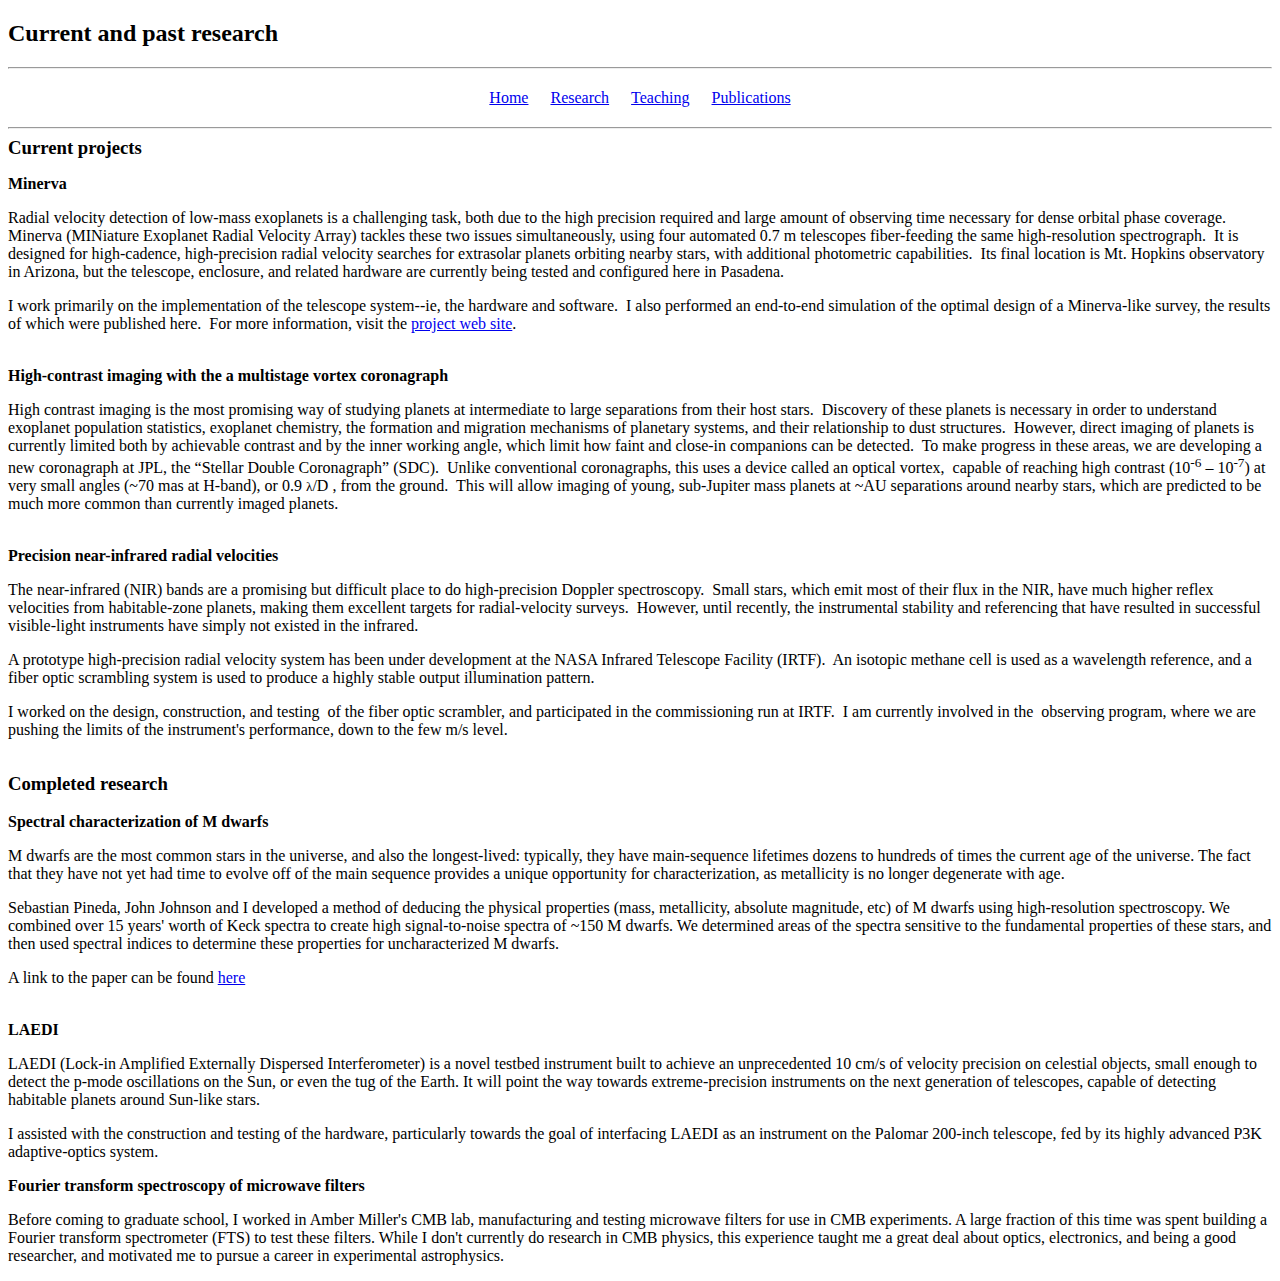
==== projects.html @ fd8e5121 "test2" ====
<!DOCTYPE html PUBLIC "-//W3C//DTD HTML 4.01//EN" "http://www.w3.org/TR/html4/strict.dtd">

<html><head>
  <title>Michael Bottom-Projects</title>
<style>
h3 {display:inline;}
h4 {display:inline;}
}</style>
  
  
  <meta content="text/html; charset=ISO-8859-1" http-equiv="content-type">

</head><body>
<h2> Current and past research </h2>

<HR>

<table cellpadding="10" align="center">
    <tr>
        <td>    
            </small></small></span><a href="index.html">Home</a>
        </td>
        <td>    
<a href="projects.html">Research</a>
        </td>
        <td>    
<a href="teaching.html">Teaching</a>
        </td>
        <td>    
<a href="publications.html">Publications</a>
        </td>
    </tr>
</table>
<HR>
<h3> Current projects </h3>
<p>
<h4> Minerva </h4>
<p>
Radial velocity detection of low-mass exoplanets is a challenging
task, both due to the high precision required and large amount of
observing time necessary for dense orbital phase coverage.&nbsp;
Minerva (MINiature Exoplanet Radial Velocity Array) tackles these two
issues simultaneously, using four automated 0.7 m telescopes
fiber-feeding the same high-resolution spectrograph.&nbsp; It is
designed for
high-cadence, high-precision radial velocity searches for extrasolar
planets orbiting nearby stars, with additional photometric
capabilities.&nbsp; Its final location is Mt. Hopkins observatory in
Arizona,
but the telescope, enclosure, and related hardware are currently being
tested and configured here in Pasadena.

<p>I work primarily on the implementation of the telescope system--ie,
the
hardware and software.&nbsp; I also performed an end-to-end simulation
of the optimal design of a Minerva-like survey, the results of which
were published here.&nbsp;
For more information, visit the <a href="http://www.cfa.harvard.edu/minerva/">project web site</a>.
</p>
<br> 

<h4> High-contrast imaging with the a multistage vortex coronagraph </h4>
<p>
High contrast imaging is the most promising way of studying planets at
intermediate to large separations from their host stars.&nbsp;
Discovery of these planets is necessary in order to understand
exoplanet population statistics, exoplanet chemistry, the formation and
migration mechanisms of planetary systems, and their relationship to
dust structures.&nbsp; However, direct imaging of planets is currently
limited both by achievable contrast and by the inner working angle,
which limit how faint and close-in companions can be detected.&nbsp; To
make progress in these areas, we are developing a new coronagraph at
JPL, the &#8220;Stellar Double Coronagraph&#8221; (SDC).&nbsp; Unlike conventional
coronagraphs, this uses a device called an optical vortex,&nbsp;
capable of reaching high contrast (10<sup>-6</sup> &#8211; 10<sup>-7</sup>)
at very small angles
(~70 mas at H-band), or 0.9 <small>&#955;</small>/D , from the
ground.&nbsp;
This will
allow imaging of young, sub-Jupiter mass planets at ~AU separations
around nearby stars, which are predicted to be much more common than
currently imaged planets.
</p>

<br> 
<h4> Precision near-infrared radial velocities </h4>

<p>The near-infrared (NIR) bands are a promising but difficult place to
do
high-precision Doppler spectroscopy.&nbsp; Small stars, which emit most
of their flux in the NIR, have much higher reflex velocities from
habitable-zone planets, making them excellent targets for
radial-velocity surveys.&nbsp; However, until recently, the
instrumental stability and referencing that have resulted in successful
visible-light instruments have simply not existed in the infrared.</p>

A prototype high-precision radial velocity system has been under
development at the NASA Infrared Telescope Facility (IRTF).&nbsp; An
isotopic methane cell is used as a wavelength reference, and a fiber
optic scrambling system is used to produce a highly stable output
illumination pattern.
<p>I worked on the design, construction, and testing&nbsp; of the fiber
optic scrambler, and participated in the commissioning run at
IRTF.&nbsp; I am currently involved in the&nbsp; observing program,
where we are pushing the limits of the instrument's performance, down
to the few m/s level.</p>
<br>
<h3> Completed research </h3>
<br></br>
<h4> Spectral characterization of M dwarfs</h4>
<p>
M dwarfs are the most common stars in the universe, and also the longest-lived: typically, they have main-sequence lifetimes dozens to hundreds of times the current age of the universe.  The fact that they have not yet had time to evolve off of the main sequence provides a unique opportunity for characterization, as metallicity is no longer degenerate with age.
</p>
<p>
Sebastian Pineda, John Johnson and I developed a method of deducing the physical properties (mass, metallicity, absolute magnitude, etc) of M dwarfs using high-resolution spectroscopy.  We combined over 15 years' worth of Keck spectra to create high signal-to-noise spectra of ~150 M dwarfs. We determined areas of the spectra sensitive to the fundamental properties of these stars, and then used  spectral indices to determine these properties for uncharacterized M dwarfs.
</p>
<p>
A link to the paper can be found <a href="http://adsabs.harvard.edu/abs/2013ApJ...767...28P">here</a>
</p>
<br>

<h4> LAEDI </h4>
<p>LAEDI (Lock-in Amplified Externally Dispersed Interferometer) is a novel testbed instrument built to achieve an unprecedented 10 cm/s of velocity precision on celestial objects, small enough to detect the p-mode oscillations on the Sun, or even the tug of the Earth. It will point the way towards extreme-precision instruments on the next generation of telescopes, capable of detecting habitable planets around Sun-like stars.
</p>
<p>I assisted with the construction and testing of the hardware, particularly towards the goal of interfacing LAEDI as an instrument on the Palomar 200-inch telescope, fed by its highly advanced P3K adaptive-optics system.
</p>

<h4>Fourier transform spectroscopy of microwave filters</h4>
<p>Before coming to graduate school, I worked in Amber Miller's CMB lab, manufacturing and testing microwave filters for use in CMB experiments.  A large fraction of this time was spent building a Fourier transform spectrometer (FTS) to test these filters.  While I don't currently do research in CMB physics, this experience taught me a great deal about optics, electronics, and being a good researcher, and motivated me to pursue a career in experimental astrophysics.</p>
</body></html>
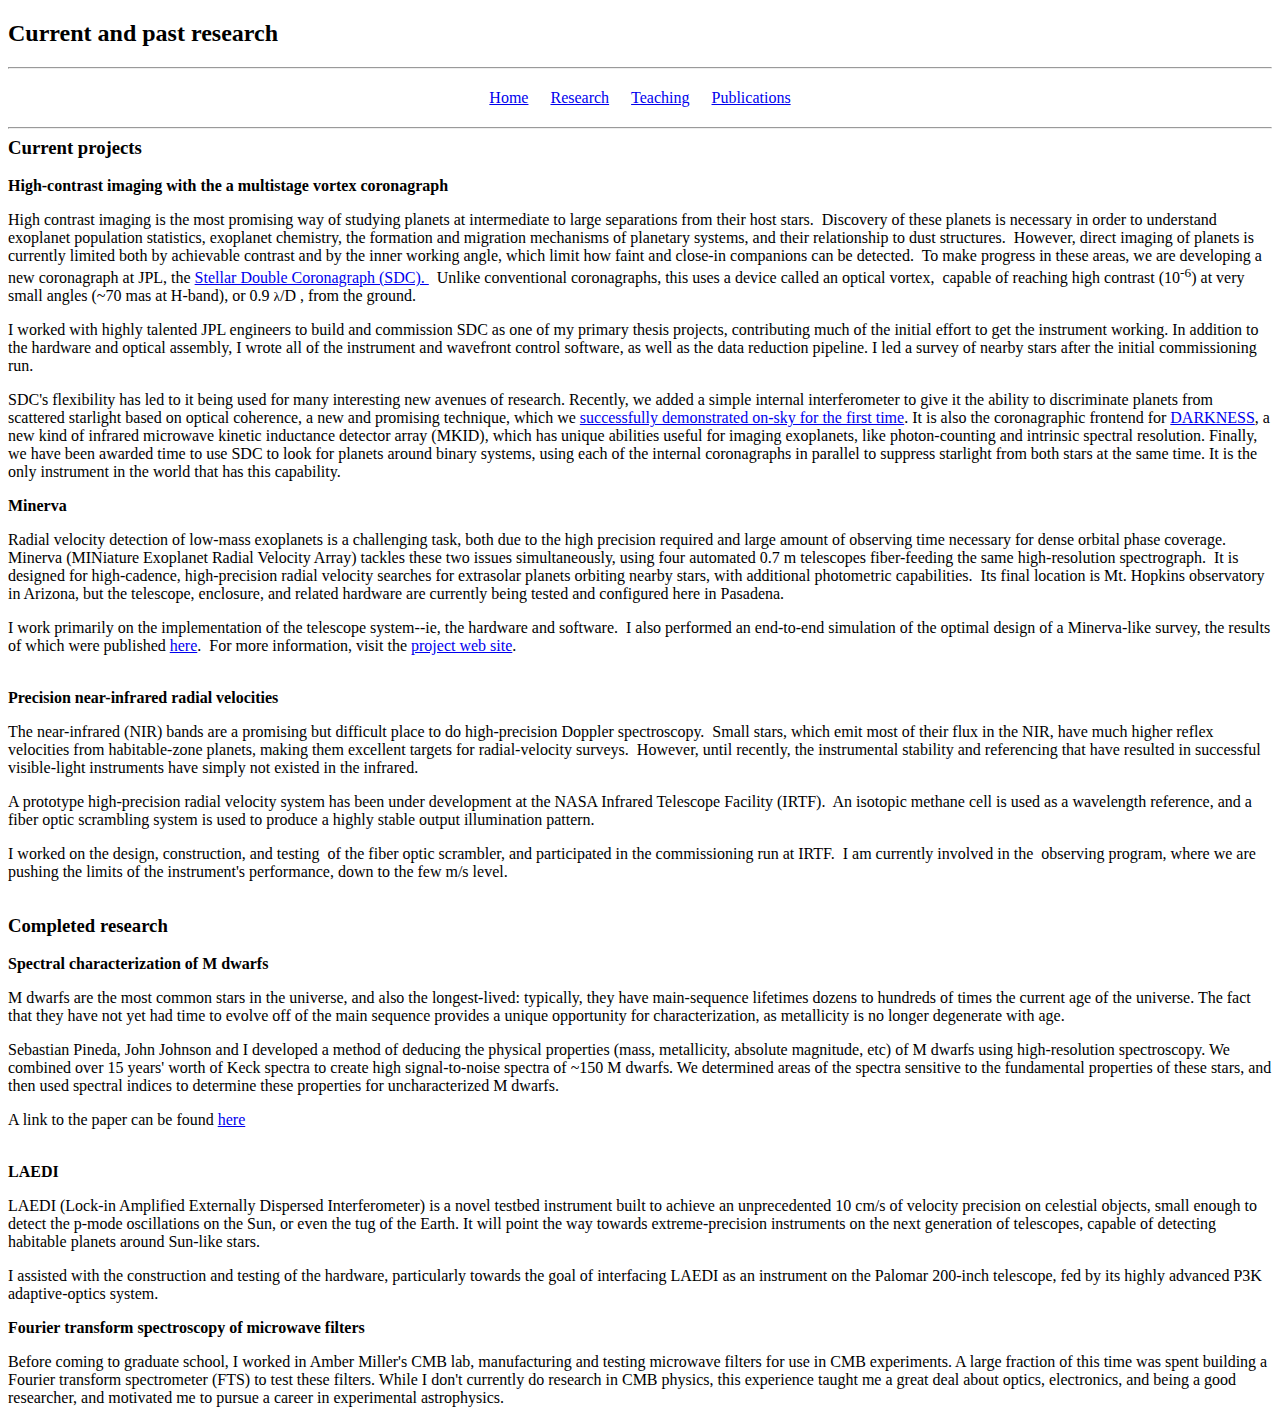
==== commit e73c26d8: "recovered!" ====
--- a/projects.html
+++ b/projects.html
@@ -1,6 +1,6 @@
 <!DOCTYPE html PUBLIC "-//W3C//DTD HTML 4.01//EN" "http://www.w3.org/TR/html4/strict.dtd">
-
-<html><head>
+<!-- saved from url=(0051)http://www.astro.caltech.edu/~mbottom/projects.html -->
+<html><head><meta http-equiv="Content-Type" content="text/html; charset=UTF-8">
   <title>Michael Bottom-Projects</title>
 <style>
 h3 {display:inline;}
@@ -8,33 +8,63 @@
 }</style>
   
   
-  <meta content="text/html; charset=ISO-8859-1" http-equiv="content-type">
+  
 
-</head><body>
+</head><body style="">
 <h2> Current and past research </h2>
 
-<HR>
+<hr>
 
 <table cellpadding="10" align="center">
-    <tr>
+    <tbody><tr>
         <td>    
-            </small></small></span><a href="index.html">Home</a>
+            <a href="http://www.astro.caltech.edu/~mbottom/index.html">Home</a>
         </td>
         <td>    
-<a href="projects.html">Research</a>
+<a href="http://www.astro.caltech.edu/~mbottom/projects.html">Research</a>
         </td>
         <td>    
-<a href="teaching.html">Teaching</a>
+<a href="http://www.astro.caltech.edu/~mbottom/teaching.html">Teaching</a>
         </td>
         <td>    
-<a href="publications.html">Publications</a>
+<a href="http://www.astro.caltech.edu/~mbottom/publications.html">Publications</a>
         </td>
     </tr>
-</table>
-<HR>
+</tbody></table>
+<hr>
 <h3> Current projects </h3>
+<br>
+<br>
+<h4> High-contrast imaging with the a multistage vortex coronagraph </h4>
 <p>
-<h4> Minerva </h4>
+High contrast imaging is the most promising way of studying planets at
+intermediate to large separations from their host stars.&nbsp;
+Discovery of these planets is necessary in order to understand
+exoplanet population statistics, exoplanet chemistry, the formation and
+migration mechanisms of planetary systems, and their relationship to
+dust structures.&nbsp; However, direct imaging of planets is currently
+limited both by achievable contrast and by the inner working angle,
+which limit how faint and close-in companions can be detected.&nbsp; To
+make progress in these areas, we are developing a new coronagraph at
+JPL, the <a href="http://iopscience.iop.org/article/10.1088/1538-3873/128/965/075003/meta"> Stellar Double Coronagraph (SDC). </a>&nbsp; Unlike conventional
+coronagraphs, this uses a device called an optical vortex,&nbsp;
+capable of reaching high contrast (10<sup>-6</sup>) 
+at very small angles
+(~70 mas at H-band), or 0.9 <small>λ</small>/D , from the
+ground.&nbsp;
+
+</p><p>
+I worked with highly talented JPL engineers to build and commission SDC as one of my primary thesis projects, contributing much of the initial effort to get the instrument working.  In addition to the hardware and optical assembly, I wrote all of the instrument and wavefront control software, as well as the data reduction pipeline.  I led a survey of nearby stars after the initial commissioning run.
+</p>
+
+<p>
+SDC's flexibility has led to it being used for many interesting new avenues of research.  Recently, we added a simple internal interferometer to give it the ability to discriminate planets from scattered starlight based on optical coherence, a new and promising technique, which we <a href="http://mnras.oxfordjournals.org/content/464/3/2937"> successfully demonstrated on-sky for the first time</a>.  It is also the coronagraphic frontend for <a href="http://web.physics.ucsb.edu/~bmazin/Mazin_Lab/Welcome.html">DARKNESS</a>, a new kind of infrared microwave kinetic inductance detector array (MKID), which has unique abilities useful for imaging exoplanets, like photon-counting and intrinsic spectral resolution.  Finally, we have been awarded time to use SDC to look for planets around binary systems, using each of the internal coronagraphs in parallel to suppress starlight from both stars at the same time.  It is the only instrument in the world that has this capability.
+</p>
+
+<p></p>
+
+<p>
+</p><h4> Minerva </h4>
 <p>
 Radial velocity detection of low-mass exoplanets is a challenging
 task, both due to the high precision required and large amount of
@@ -50,38 +80,13 @@
 but the telescope, enclosure, and related hardware are currently being
 tested and configured here in Pasadena.
 
-<p>I work primarily on the implementation of the telescope system--ie,
+</p><p>I work primarily on the implementation of the telescope system--ie,
 the
 hardware and software.&nbsp; I also performed an end-to-end simulation
 of the optimal design of a Minerva-like survey, the results of which
-were published here.&nbsp;
+were published <a href="http://authors.library.caltech.edu/38389/1/670174.pdf"> here</a>.&nbsp;
 For more information, visit the <a href="http://www.cfa.harvard.edu/minerva/">project web site</a>.
 </p>
-<br> 
-
-<h4> High-contrast imaging with the a multistage vortex coronagraph </h4>
-<p>
-High contrast imaging is the most promising way of studying planets at
-intermediate to large separations from their host stars.&nbsp;
-Discovery of these planets is necessary in order to understand
-exoplanet population statistics, exoplanet chemistry, the formation and
-migration mechanisms of planetary systems, and their relationship to
-dust structures.&nbsp; However, direct imaging of planets is currently
-limited both by achievable contrast and by the inner working angle,
-which limit how faint and close-in companions can be detected.&nbsp; To
-make progress in these areas, we are developing a new coronagraph at
-JPL, the &#8220;Stellar Double Coronagraph&#8221; (SDC).&nbsp; Unlike conventional
-coronagraphs, this uses a device called an optical vortex,&nbsp;
-capable of reaching high contrast (10<sup>-6</sup> &#8211; 10<sup>-7</sup>)
-at very small angles
-(~70 mas at H-band), or 0.9 <small>&#955;</small>/D , from the
-ground.&nbsp;
-This will
-allow imaging of young, sub-Jupiter mass planets at ~AU separations
-around nearby stars, which are predicted to be much more common than
-currently imaged planets.
-</p>
-
 <br> 
 <h4> Precision near-infrared radial velocities </h4>
 
@@ -106,7 +111,7 @@
 to the few m/s level.</p>
 <br>
 <h3> Completed research </h3>
-<br></br>
+<br><br>
 <h4> Spectral characterization of M dwarfs</h4>
 <p>
 M dwarfs are the most common stars in the universe, and also the longest-lived: typically, they have main-sequence lifetimes dozens to hundreds of times the current age of the universe.  The fact that they have not yet had time to evolve off of the main sequence provides a unique opportunity for characterization, as metallicity is no longer degenerate with age.
@@ -127,4 +132,5 @@
 
 <h4>Fourier transform spectroscopy of microwave filters</h4>
 <p>Before coming to graduate school, I worked in Amber Miller's CMB lab, manufacturing and testing microwave filters for use in CMB experiments.  A large fraction of this time was spent building a Fourier transform spectrometer (FTS) to test these filters.  While I don't currently do research in CMB physics, this experience taught me a great deal about optics, electronics, and being a good researcher, and motivated me to pursue a career in experimental astrophysics.</p>
-</body></html>
+
+</body></html>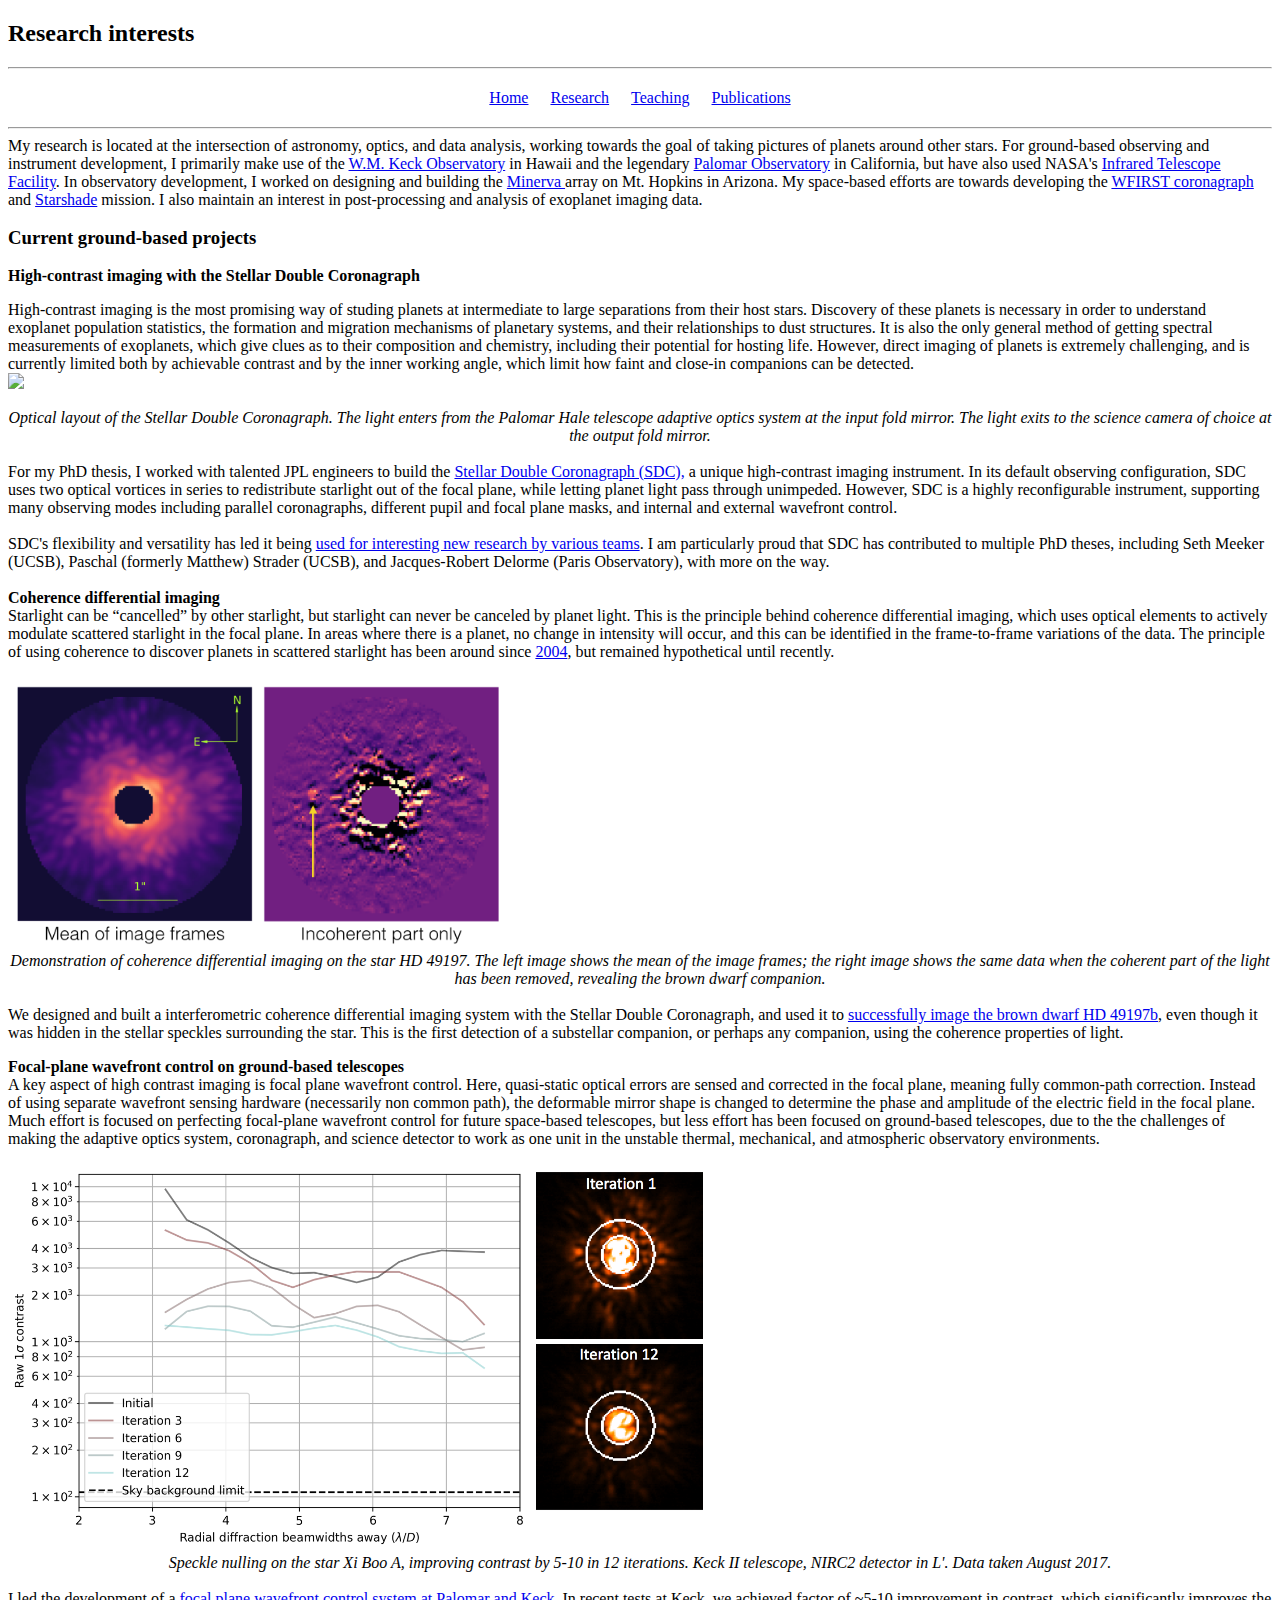
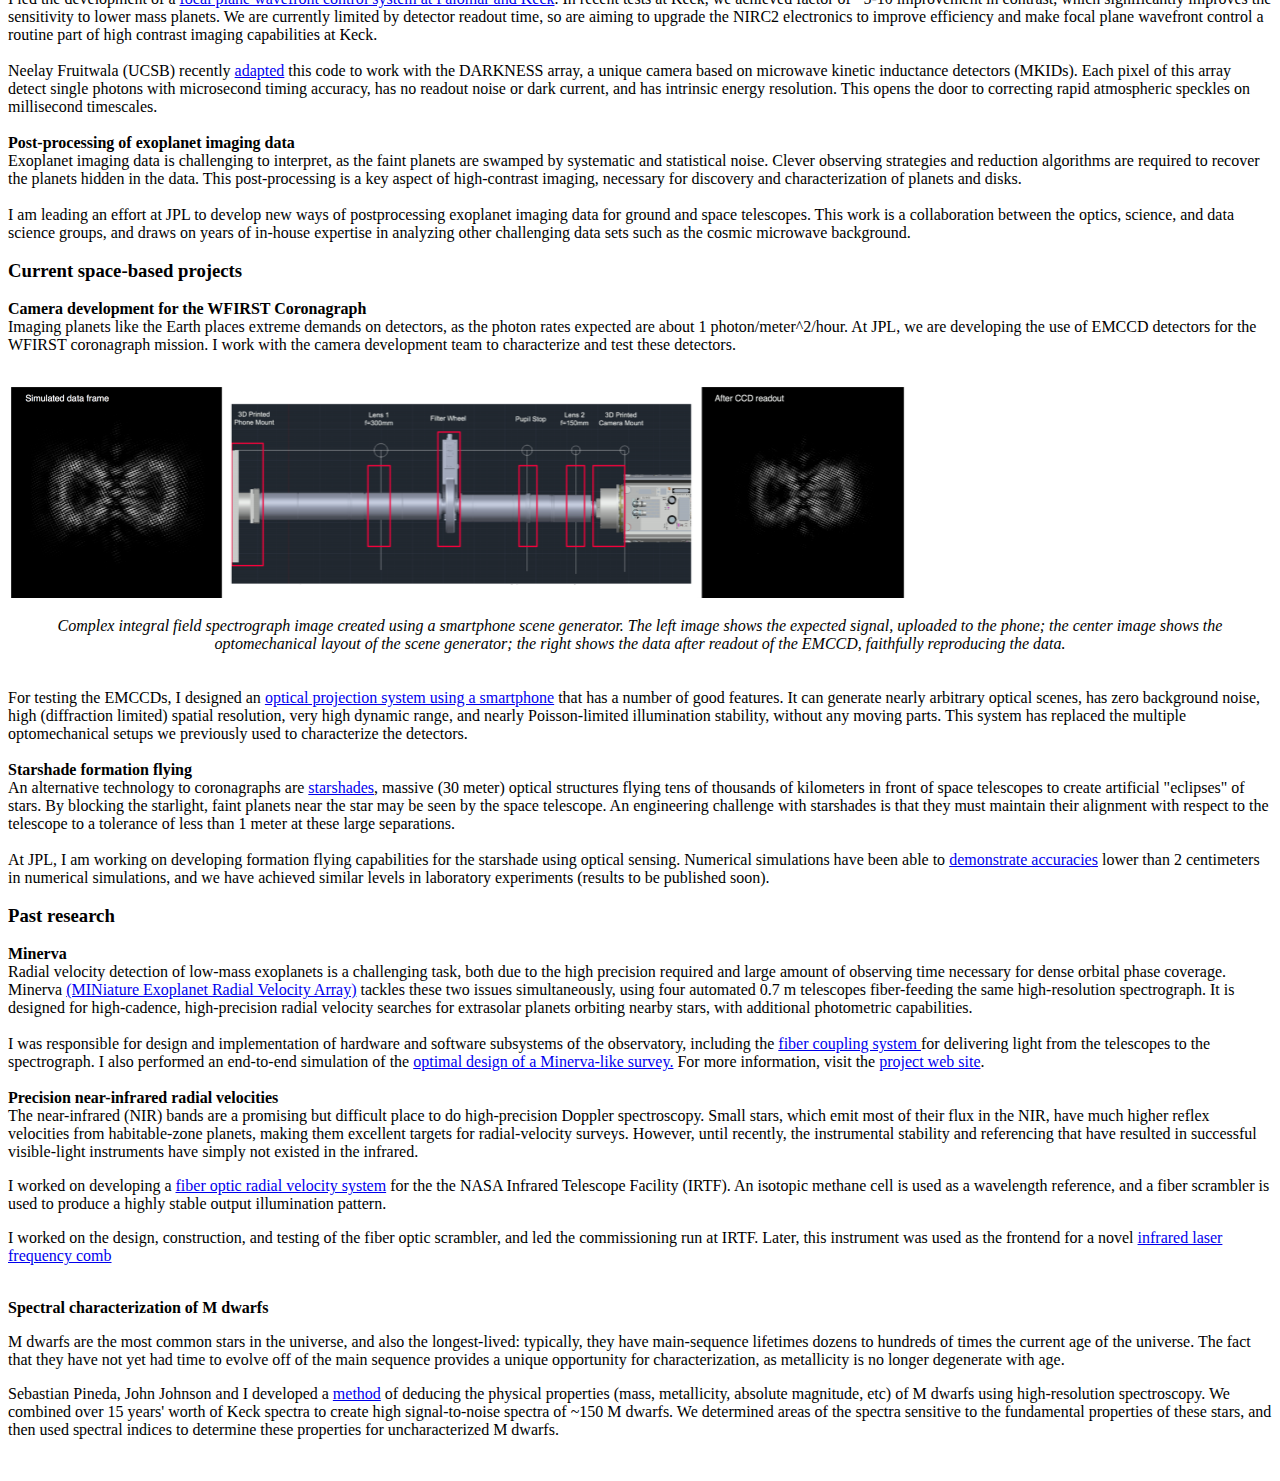
==== commit d85e48d5: "new website" ====
--- a/projects.html
+++ b/projects.html
@@ -1,136 +1,131 @@
 <!DOCTYPE html PUBLIC "-//W3C//DTD HTML 4.01//EN" "http://www.w3.org/TR/html4/strict.dtd">
-<!-- saved from url=(0051)http://www.astro.caltech.edu/~mbottom/projects.html -->
 <html><head><meta http-equiv="Content-Type" content="text/html; charset=UTF-8">
+ <link rel="stylesheet" href="home.css" type="text/css"> 
   <title>Michael Bottom-Projects</title>
 <style>
 h3 {display:inline;}
 h4 {display:inline;}
 }</style>
-  
-  
-  
 
 </head><body style="">
-<h2> Current and past research </h2>
+<h2> Research interests</h2>
 
 <hr>
 
 <table cellpadding="10" align="center">
     <tbody><tr>
         <td>    
-            <a href="http://www.astro.caltech.edu/~mbottom/index.html">Home</a>
+            <a href="index.html">Home</a>
         </td>
         <td>    
-<a href="http://www.astro.caltech.edu/~mbottom/projects.html">Research</a>
+<a href="projects.html">Research</a>
         </td>
         <td>    
-<a href="http://www.astro.caltech.edu/~mbottom/teaching.html">Teaching</a>
+<a href="teaching.html">Teaching</a>
         </td>
         <td>    
-<a href="http://www.astro.caltech.edu/~mbottom/publications.html">Publications</a>
+<a href="publications.html">Publications</a>
         </td>
     </tr>
 </tbody></table>
 <hr>
-<h3> Current projects </h3>
+My research is located at the intersection of astronomy, optics, and data analysis, working towards the goal of taking pictures of planets around other stars.  For ground-based observing and instrument development, I primarily make use of the <a href = "http://www.keckobservatory.org/">W.M. Keck Observatory</a> in Hawaii and the legendary <a href = "http://www.astro.caltech.edu/palomar/homepage.html">Palomar Observatory</a> in California, but have also used NASA's <a href = "http://irtfweb.ifa.hawaii.edu/">Infrared Telescope Facility</a>. In observatory development, I worked on designing and building the <a href = "https://www.cfa.harvard.edu/minerva/">Minerva </a>array on Mt. Hopkins in Arizona.  My space-based efforts are towards developing the <a href = "https://wfirst.gsfc.nasa.gov/">WFIRST coronagraph</a> and <a href = "https://www.jpl.nasa.gov/spaceimages/details.php?id=PIA20909">Starshade</a> mission.  I also maintain an interest in post-processing and analysis of exoplanet imaging data.<br><br>
+
+<h3> Current ground-based projects </h3>
 <br>
 <br>
-<h4> High-contrast imaging with the a multistage vortex coronagraph </h4>
+<h4> High-contrast imaging with the Stellar Double Coronagraph</h4>
 <p>
-High contrast imaging is the most promising way of studying planets at
-intermediate to large separations from their host stars.&nbsp;
-Discovery of these planets is necessary in order to understand
-exoplanet population statistics, exoplanet chemistry, the formation and
-migration mechanisms of planetary systems, and their relationship to
-dust structures.&nbsp; However, direct imaging of planets is currently
-limited both by achievable contrast and by the inner working angle,
-which limit how faint and close-in companions can be detected.&nbsp; To
-make progress in these areas, we are developing a new coronagraph at
-JPL, the <a href="http://iopscience.iop.org/article/10.1088/1538-3873/128/965/075003/meta"> Stellar Double Coronagraph (SDC). </a>&nbsp; Unlike conventional
-coronagraphs, this uses a device called an optical vortex,&nbsp;
-capable of reaching high contrast (10<sup>-6</sup>) 
-at very small angles
-(~70 mas at H-band), or 0.9 <small>λ</small>/D , from the
-ground.&nbsp;
+High-contrast imaging is the most promising way of studing planets at intermediate to large separations from their host stars. Discovery of these planets is necessary in order to understand exoplanet population statistics, the formation and migration mechanisms of planetary systems, and their relationships to dust structures.  It is also the only general method of getting spectral measurements of exoplanets, which give clues as to their composition and chemistry, including their potential for hosting life.  However, direct imaging of planets is extremely challenging, and is currently limited both by achievable contrast and by the inner working angle, which limit how faint and close-in companions can be detected. 
+<br>
+<img src="sdc.jpeg" width = 500 class="center">
+<center><i>Optical layout of the Stellar Double Coronagraph.  The light enters from the Palomar Hale telescope adaptive optics system at the input fold mirror.  The light exits to the science camera of choice at the output fold mirror.</i></center>
+<br>
+For my PhD thesis, I worked with talented JPL engineers to build the <a href="http://iopscience.iop.org/article/10.1088/1538-3873/128/965/075003/meta"> Stellar Double Coronagraph (SDC),</a> a unique high-contrast imaging instrument.  In its default observing configuration, SDC uses two optical vortices in series to redistribute starlight out of the focal plane, while letting planet light pass through unimpeded.  However, SDC is a highly reconfigurable instrument, supporting many observing modes including parallel coronagraphs, different pupil and focal plane masks, and internal and external wavefront control.
+<br>
+<br>
+SDC's flexibility and versatility has led it being <a href="sdc.html">used for interesting new research by various teams</a>.  I am particularly proud that SDC has contributed to multiple PhD theses, including Seth Meeker (UCSB), Paschal (formerly Matthew) Strader (UCSB), and Jacques-Robert Delorme (Paris Observatory), with more on the way. 
+<br><br>
+<h4>Coherence differential imaging</h4>
+<br>Starlight can be “cancelled” by other starlight, but starlight can never be canceled by planet light.  This is the principle behind coherence differential imaging, which uses optical elements to actively modulate scattered starlight in the focal plane.  In areas where there is a planet, no change in intensity will occur, and this can be identified in the frame-to-frame variations of the data.  The principle of using coherence to discover planets in scattered starlight has been around since <a href = "http://iopscience.iop.org/article/10.1086/423980">2004</a>, but remained hypothetical until recently. 
+<br><br>
 
-</p><p>
-I worked with highly talented JPL engineers to build and commission SDC as one of my primary thesis projects, contributing much of the initial effort to get the instrument working.  In addition to the hardware and optical assembly, I wrote all of the instrument and wavefront control software, as well as the data reduction pipeline.  I led a survey of nearby stars after the initial commissioning run.
-</p>
+<img src="hd49197b.png" width = 500 class="center">
+<center><i>Demonstration of coherence differential imaging on the star HD 49197.  The left image shows the mean of the image frames; the right image shows the same data when the coherent part of the light has been removed, revealing the brown dwarf companion.</i></center>
 
-<p>
-SDC's flexibility has led to it being used for many interesting new avenues of research.  Recently, we added a simple internal interferometer to give it the ability to discriminate planets from scattered starlight based on optical coherence, a new and promising technique, which we <a href="http://mnras.oxfordjournals.org/content/464/3/2937"> successfully demonstrated on-sky for the first time</a>.  It is also the coronagraphic frontend for <a href="http://web.physics.ucsb.edu/~bmazin/Mazin_Lab/Welcome.html">DARKNESS</a>, a new kind of infrared microwave kinetic inductance detector array (MKID), which has unique abilities useful for imaging exoplanets, like photon-counting and intrinsic spectral resolution.  Finally, we have been awarded time to use SDC to look for planets around binary systems, using each of the internal coronagraphs in parallel to suppress starlight from both stars at the same time.  It is the only instrument in the world that has this capability.
-</p>
+<br>
+ We designed and built a interferometric coherence differential imaging system with the Stellar Double Coronagraph, and used it to <a href="https://doi.org/10.1093/mnras/stw2544">successfully image the brown dwarf HD 49197b</a>, even though it was hidden in the stellar speckles surrounding the star.  This is the first detection of a substellar companion, or perhaps any companion, using the coherence properties of light.
 
 <p></p>
 
-<p>
-</p><h4> Minerva </h4>
-<p>
+<h4>Focal-plane wavefront control on ground-based telescopes</h4><br>
+A key aspect of high contrast imaging is focal plane wavefront control.  Here, quasi-static optical errors are sensed and corrected in the focal plane, meaning fully common-path correction.  Instead of using separate wavefront sensing hardware (necessarily non common path), the deformable mirror shape is changed to determine the phase and amplitude of the electric field in the focal plane.   Much effort is focused on perfecting focal-plane wavefront control for future space-based telescopes, but less effort has been focused on ground-based telescopes, due to the the challenges of making the adaptive optics system, coronagraph, and science detector to work as one unit in the unstable thermal, mechanical, and atmospheric observatory environments.
+<br>
+<br>
+<img src="xiboo2.png" width = 700 class="center">
+<center><i>Speckle nulling on the star Xi Boo A, improving contrast by 5-10 in 12 iterations.  Keck II telescope, NIRC2 detector in L'.  Data taken August 2017.</i></center>
+<br>
+I led the development of a <a href="https://doi.org/10.1117/12.2233025">focal plane wavefront control system at Palomar and Keck</a>.  In recent tests at Keck, we achieved factor of ~5-10 improvement in contrast, which significantly improves the sensitivity to lower mass planets.  We are currently limited by detector readout time, so are aiming to upgrade the NIRC2 electronics to improve efficiency and make focal plane wavefront control a routine part of high contrast imaging capabilities at Keck.
+<br>
+<br>
+Neelay Fruitwala (UCSB) recently <a href="https://www.spiedigitallibrary.org/conference-proceedings-of-spie/10703/2311402/Active-speckle-control-with-microwave-kinetic-inductance-detectors-Conference-Presentation/10.1117/12.2311402.short?SSO=1">adapted</a> this code to work with the DARKNESS array, a unique camera based on microwave kinetic inductance detectors (MKIDs).  Each pixel of this array detect single photons with microsecond timing accuracy, has no readout noise or dark current, and has intrinsic energy resolution.  This opens the door to correcting rapid atmospheric speckles on millisecond timescales.
+
+<br><br>
+<h4>Post-processing of exoplanet imaging data</h4><br>
+Exoplanet imaging data is challenging to interpret, as the faint planets are swamped by systematic and statistical noise.  Clever observing strategies and reduction algorithms are required to recover the planets hidden in the data.  This post-processing is a key aspect of high-contrast imaging, necessary for discovery and characterization of planets and disks.
+<br><br>
+I am leading an effort at JPL to develop new ways of postprocessing exoplanet imaging data for ground and space telescopes.  This work is a collaboration between the optics, science, and data science groups, and draws on years of in-house expertise in analyzing other challenging data sets such as the cosmic microwave background.
+<br><br>
+<h3> Current space-based projects </h3>
+<br>
+<br>
+<h4>Camera development for the WFIRST Coronagraph</h4><br>
+Imaging planets like the Earth places extreme demands on detectors, as the photon rates expected are about 1 photon/meter^2/hour.  At JPL, we are developing the use of EMCCD detectors for the WFIRST coronagraph mission.  I work with the camera development team to characterize and test these detectors.
+<br><br>
+<img src="scenegen.png" width = 900 class="center">
+<center><i>Complex integral field spectrograph image created using a smartphone scene generator.  The left image shows the expected signal, uploaded to the phone; the center image shows the optomechanical layout of the scene generator; the right shows the data after readout of the EMCCD, faithfully reproducing the data.</i></center>
+<br>
+<br>
+For testing the EMCCDs, I designed an <a href = "https://doi.org/10.1117/12.2312335">optical projection system using a smartphone</a> that has a number of good features.  It can generate nearly arbitrary optical scenes, has zero background noise, high (diffraction limited) spatial resolution, very high dynamic range, and nearly Poisson-limited illumination stability, without any moving parts.  This system has replaced the multiple optomechanical setups we previously used to characterize the detectors.
+<br>
+<br>
+<h4>Starshade formation flying</h4><br>
+An alternative technology to coronagraphs are <a href = "https://www.jpl.nasa.gov/spaceimages/details.php?id=PIA20909">starshades</a>, massive (30 meter) optical structures flying tens of thousands of kilometers in front of space telescopes to create artificial "eclipses" of stars.  By blocking the starlight, faint planets near the star may be seen by the space telescope.  An engineering challenge with starshades is that they must maintain their alignment with respect to the telescope to a tolerance of less than 1 meter at these large separations.  
+<br><br>
+At JPL, I am working on developing formation flying capabilities for the starshade using optical sensing.  Numerical simulations have been able to <a href = "https://doi.org/10.1117/12.2274086">demonstrate accuracies</a> lower than 2 centimeters in numerical simulations, and we have achieved similar levels in laboratory experiments (results to be published soon).  
+
+<br><br>
+</head><body style="">
+<h3> Past research </h3><br><br>
+<h4> Minerva </h4><br>
 Radial velocity detection of low-mass exoplanets is a challenging
 task, both due to the high precision required and large amount of
-observing time necessary for dense orbital phase coverage.&nbsp;
-Minerva (MINiature Exoplanet Radial Velocity Array) tackles these two
+observing time necessary for dense orbital phase coverage.
+Minerva <a href ="https://doi.org/10.1117/1.JATIS.1.2.027002">(MINiature Exoplanet Radial Velocity Array)</a> tackles these two
 issues simultaneously, using four automated 0.7 m telescopes
-fiber-feeding the same high-resolution spectrograph.&nbsp; It is
+fiber-feeding the same high-resolution spectrograph. It is
 designed for
 high-cadence, high-precision radial velocity searches for extrasolar
-planets orbiting nearby stars, with additional photometric
-capabilities.&nbsp; Its final location is Mt. Hopkins observatory in
-Arizona,
-but the telescope, enclosure, and related hardware are currently being
-tested and configured here in Pasadena.
-
-</p><p>I work primarily on the implementation of the telescope system--ie,
-the
-hardware and software.&nbsp; I also performed an end-to-end simulation
-of the optimal design of a Minerva-like survey, the results of which
-were published <a href="http://authors.library.caltech.edu/38389/1/670174.pdf"> here</a>.&nbsp;
+planets orbiting nearby stars, with additional photometric capabilities.
+<br><br>
+I was responsible for design and implementation of hardware and software subsystems of the observatory, including 
+the <a href = "https://doi.org/10.1117/12.2055605">fiber coupling system </a> for delivering light from the telescopes to the spectrograph.
+I also performed an end-to-end simulation
+of the <a href = "http://doi.org/10.1086/670174">optimal design of a Minerva-like survey.</a>
 For more information, visit the <a href="http://www.cfa.harvard.edu/minerva/">project web site</a>.
-</p>
+<br>
 <br> 
-<h4> Precision near-infrared radial velocities </h4>
-
-<p>The near-infrared (NIR) bands are a promising but difficult place to
-do
-high-precision Doppler spectroscopy.&nbsp; Small stars, which emit most
-of their flux in the NIR, have much higher reflex velocities from
-habitable-zone planets, making them excellent targets for
-radial-velocity surveys.&nbsp; However, until recently, the
-instrumental stability and referencing that have resulted in successful
-visible-light instruments have simply not existed in the infrared.</p>
-
-A prototype high-precision radial velocity system has been under
-development at the NASA Infrared Telescope Facility (IRTF).&nbsp; An
-isotopic methane cell is used as a wavelength reference, and a fiber
-optic scrambling system is used to produce a highly stable output
-illumination pattern.
-<p>I worked on the design, construction, and testing&nbsp; of the fiber
-optic scrambler, and participated in the commissioning run at
-IRTF.&nbsp; I am currently involved in the&nbsp; observing program,
-where we are pushing the limits of the instrument's performance, down
-to the few m/s level.</p>
+<h4> Precision near-infrared radial velocities </h4><br>
+The near-infrared (NIR) bands are a promising but difficult place to do high-precision Doppler spectroscopy. Small stars, which emit most of their flux in the NIR, have much higher reflex velocities from habitable-zone planets, making them excellent targets for radial-velocity surveys. However, until recently, the instrumental stability and referencing that have resulted in successful visible-light instruments have simply not existed in the infrared.</p> 
+I worked on developing a <a href = "http://doi.org/10.1117/12.2023696">fiber optic radial velocity system</a> for the  the NASA Infrared Telescope Facility (IRTF). An isotopic methane cell is used as a wavelength reference, and a fiber scrambler is used to produce a highly stable output illumination pattern. <p>I worked on the design, construction, and testing of the fiber optic scrambler, and led the commissioning run at IRTF.  Later, this instrument was used as the frontend for a novel <a href="https://doi.org/10.1038/ncomms10436">infrared laser frequency comb</a> <br>
 <br>
-<h3> Completed research </h3>
-<br><br>
 <h4> Spectral characterization of M dwarfs</h4>
 <p>
 M dwarfs are the most common stars in the universe, and also the longest-lived: typically, they have main-sequence lifetimes dozens to hundreds of times the current age of the universe.  The fact that they have not yet had time to evolve off of the main sequence provides a unique opportunity for characterization, as metallicity is no longer degenerate with age.
 </p>
 <p>
-Sebastian Pineda, John Johnson and I developed a method of deducing the physical properties (mass, metallicity, absolute magnitude, etc) of M dwarfs using high-resolution spectroscopy.  We combined over 15 years' worth of Keck spectra to create high signal-to-noise spectra of ~150 M dwarfs. We determined areas of the spectra sensitive to the fundamental properties of these stars, and then used  spectral indices to determine these properties for uncharacterized M dwarfs.
-</p>
-<p>
-A link to the paper can be found <a href="http://adsabs.harvard.edu/abs/2013ApJ...767...28P">here</a>
+Sebastian Pineda, John Johnson and I developed a <a href="http://adsabs.harvard.edu/abs/2013ApJ...767...28P">method</a> of deducing the physical properties (mass, metallicity, absolute magnitude, etc) of M dwarfs using high-resolution spectroscopy.  We combined over 15 years' worth of Keck spectra to create high signal-to-noise spectra of ~150 M dwarfs. We determined areas of the spectra sensitive to the fundamental properties of these stars, and then used  spectral indices to determine these properties for uncharacterized M dwarfs.
 </p>
 <br>
 
-<h4> LAEDI </h4>
-<p>LAEDI (Lock-in Amplified Externally Dispersed Interferometer) is a novel testbed instrument built to achieve an unprecedented 10 cm/s of velocity precision on celestial objects, small enough to detect the p-mode oscillations on the Sun, or even the tug of the Earth. It will point the way towards extreme-precision instruments on the next generation of telescopes, capable of detecting habitable planets around Sun-like stars.
-</p>
-<p>I assisted with the construction and testing of the hardware, particularly towards the goal of interfacing LAEDI as an instrument on the Palomar 200-inch telescope, fed by its highly advanced P3K adaptive-optics system.
-</p>
-
-<h4>Fourier transform spectroscopy of microwave filters</h4>
-<p>Before coming to graduate school, I worked in Amber Miller's CMB lab, manufacturing and testing microwave filters for use in CMB experiments.  A large fraction of this time was spent building a Fourier transform spectrometer (FTS) to test these filters.  While I don't currently do research in CMB physics, this experience taught me a great deal about optics, electronics, and being a good researcher, and motivated me to pursue a career in experimental astrophysics.</p>
-
-</body></html>+</body></html>
--- a/home.css
+++ b/home.css
@@ -0,0 +1,57 @@
+#frame {
+    width: 100%;
+    font-size: 110%;
+}
+
+#me {
+    width: 55%;
+    float: left;
+}
+
+#picture {
+    width: 40%;
+    float: right;
+}
+
+#index {
+    width: 40%;
+    float:right;
+    padding-top: 15px;
+    padding-bottom: 10px;
+    color: rgb(64, 64, 64);
+    padding-right: 5px;
+}
+
+#class {
+    width: 100%;
+    float: left;
+    padding-top: 15px;
+    padding-bottom: 10px;
+    color: rgb(64, 64, 64);
+    padding-right: 5px;
+}
+
+#me h1 {
+    Color: black;
+    font-size: 200%;
+}
+
+#epilogue {
+    clear: both; 
+    padding: 5px;
+    margin-top: 5px;
+    text-align: center;  
+    font-size: 55%;
+}       
+
+#index ul li {
+    list-style: none;
+    text-indent: -20px;
+    padding-left: -20px;
+}
+
+#class ul li {
+    list-style: none;
+    text-indent: -20px;
+    padding-left: -20px;
+}
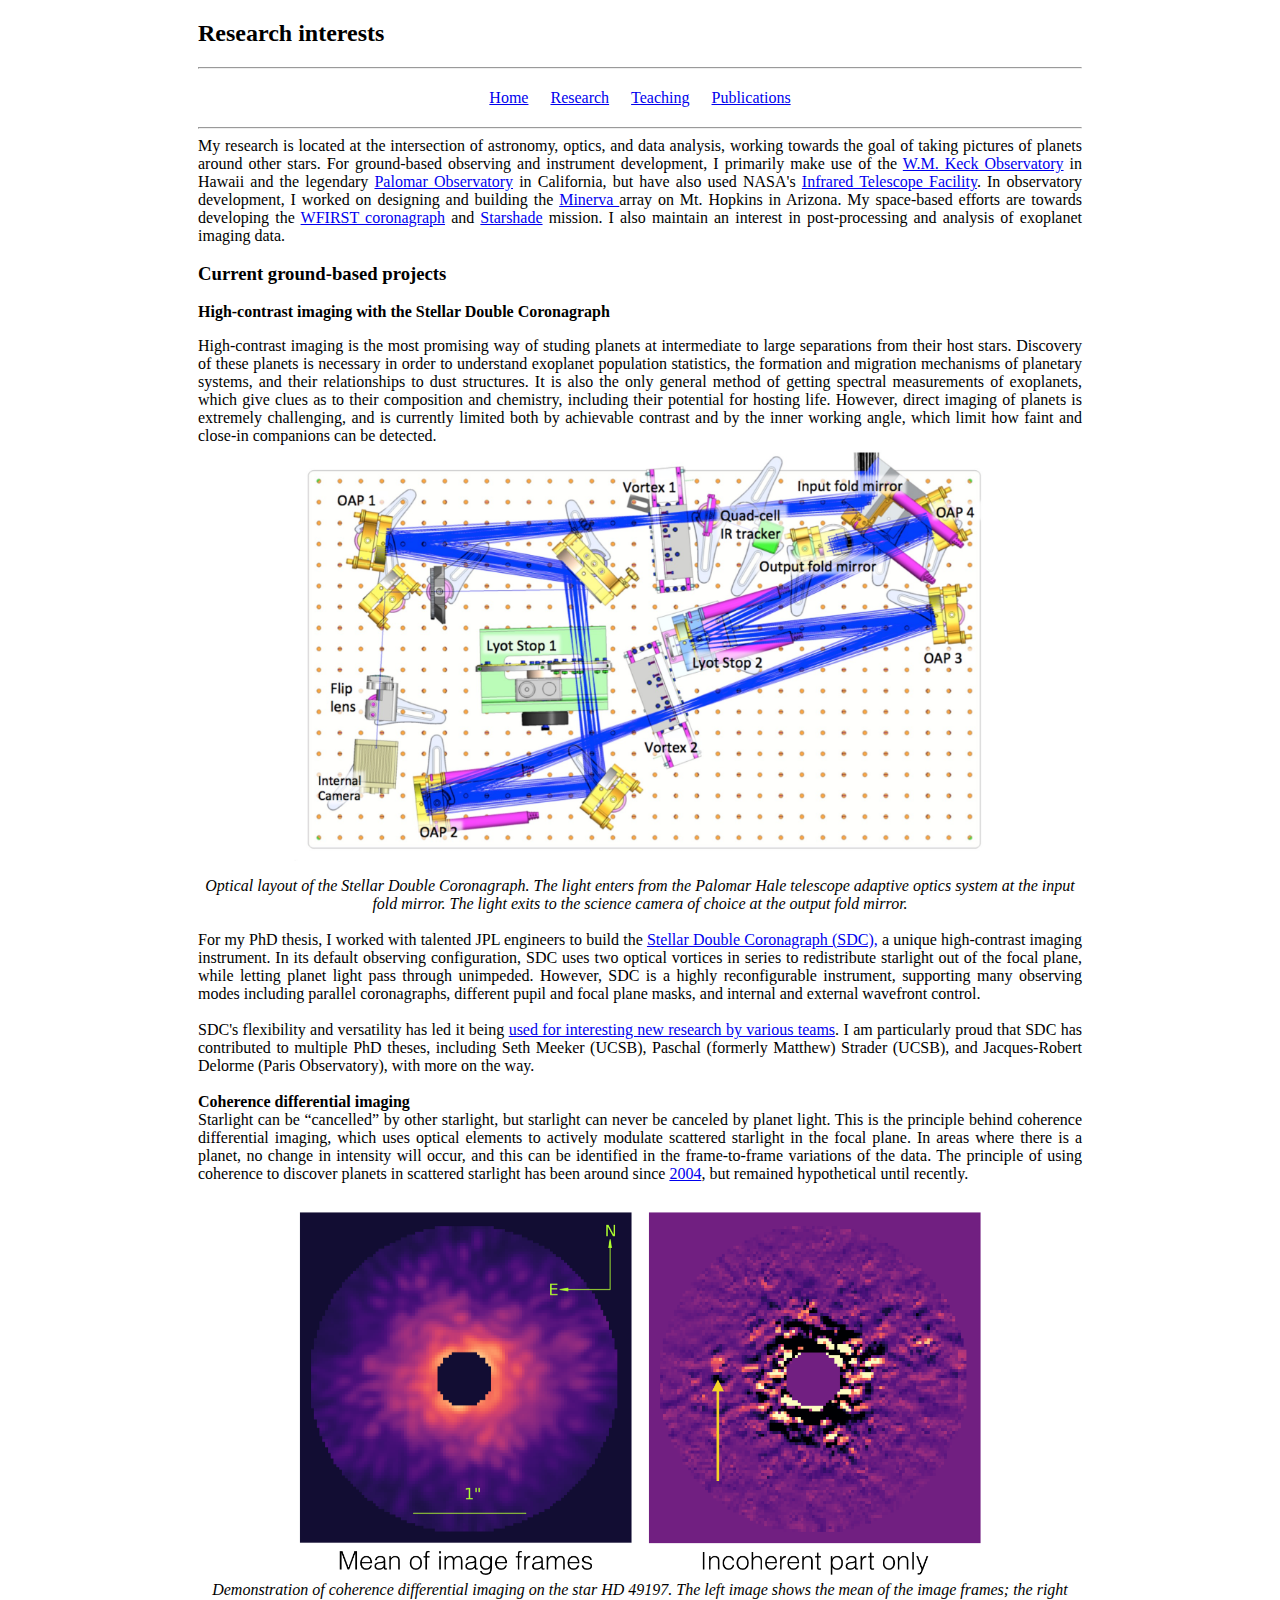
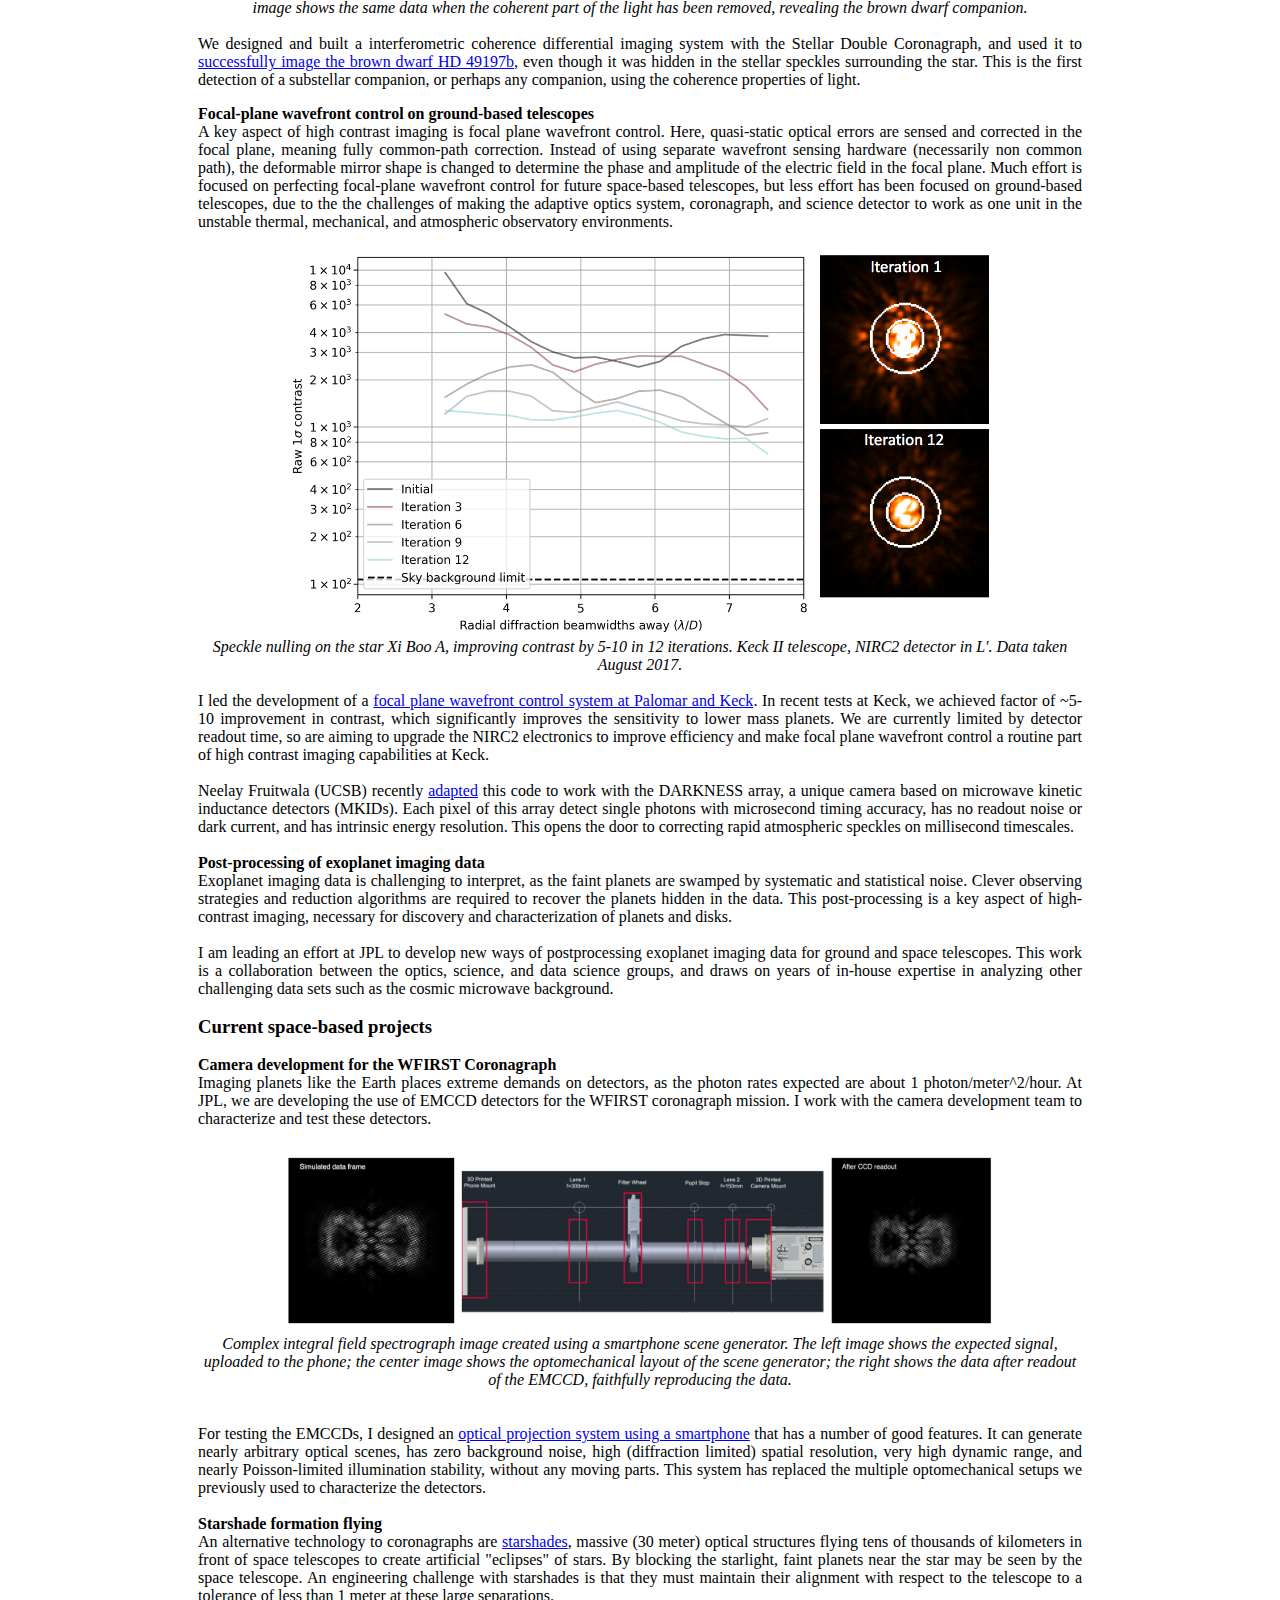
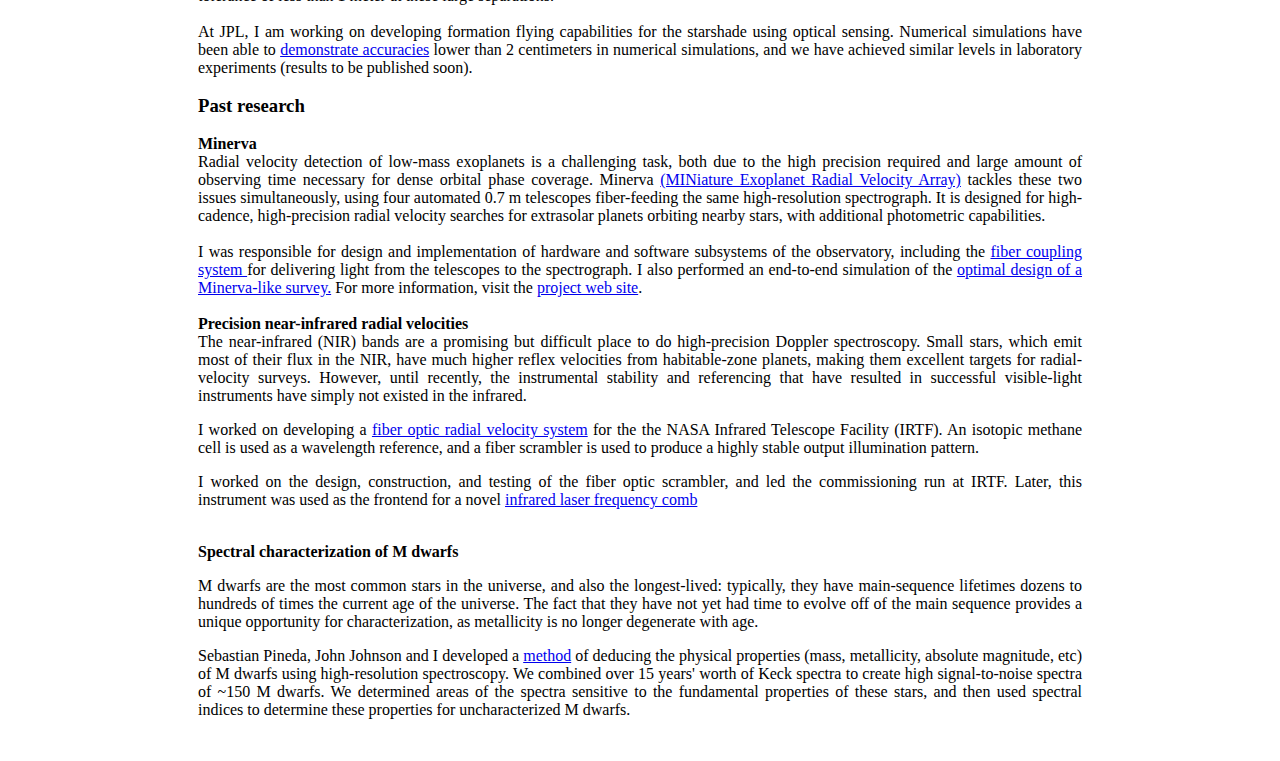
==== commit 66f6b464: "get jpeg working" ====
--- a/projects.html
+++ b/projects.html
@@ -38,7 +38,7 @@
 <p>
 High-contrast imaging is the most promising way of studing planets at intermediate to large separations from their host stars. Discovery of these planets is necessary in order to understand exoplanet population statistics, the formation and migration mechanisms of planetary systems, and their relationships to dust structures.  It is also the only general method of getting spectral measurements of exoplanets, which give clues as to their composition and chemistry, including their potential for hosting life.  However, direct imaging of planets is extremely challenging, and is currently limited both by achievable contrast and by the inner working angle, which limit how faint and close-in companions can be detected. 
 <br>
-<img src="sdc.jpeg" width = 500 class="center">
+<img src="sdc.jpg" width = 500 class="center">
 <center><i>Optical layout of the Stellar Double Coronagraph.  The light enters from the Palomar Hale telescope adaptive optics system at the input fold mirror.  The light exits to the science camera of choice at the output fold mirror.</i></center>
 <br>
 For my PhD thesis, I worked with talented JPL engineers to build the <a href="http://iopscience.iop.org/article/10.1088/1538-3873/128/965/075003/meta"> Stellar Double Coronagraph (SDC),</a> a unique high-contrast imaging instrument.  In its default observing configuration, SDC uses two optical vortices in series to redistribute starlight out of the focal plane, while letting planet light pass through unimpeded.  However, SDC is a highly reconfigurable instrument, supporting many observing modes including parallel coronagraphs, different pupil and focal plane masks, and internal and external wavefront control.
--- a/home.css
+++ b/home.css
@@ -1,3 +1,11 @@
+html {
+    margin:    0 auto;
+    max-width: 900px;
+    text-align: justify;
+}
+h4, h5 {
+    display: inline;
+}
 #frame {
     width: 100%;
     font-size: 110%;
@@ -55,3 +63,10 @@
     text-indent: -20px;
     padding-left: -20px;
 }
+
+.center {
+    display: block;
+    margin-left: auto;
+    margin-right: auto;
+    width: 80%;
+}
